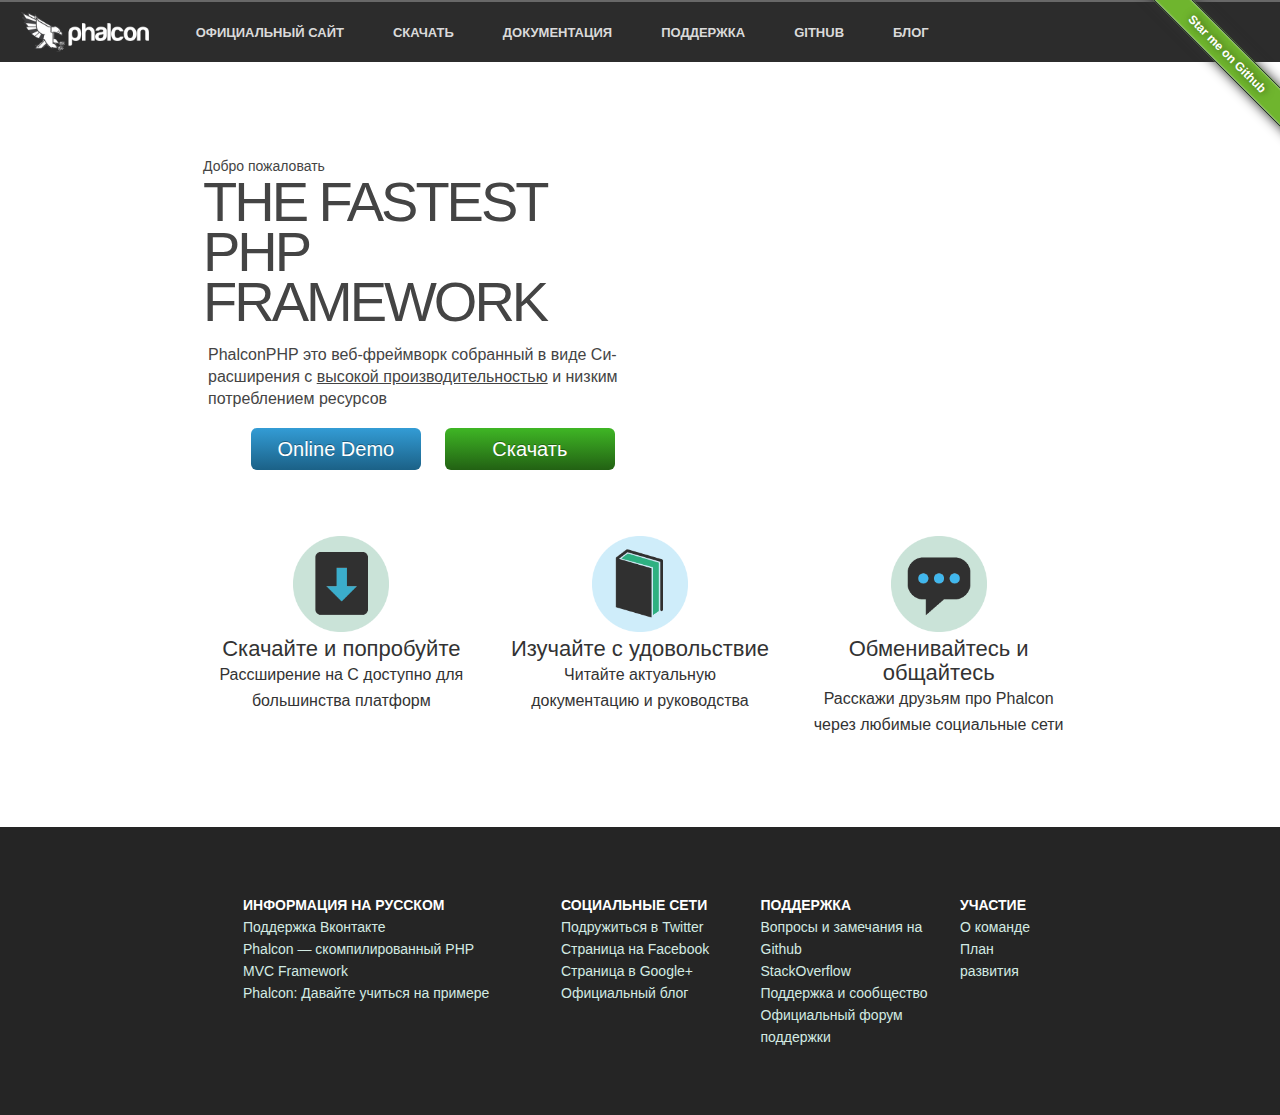
==== index.html @ 6167dce9 "Первый" ====
<!DOCTYPE html>
<html lang="ru">
<head>
    <meta http-equiv="Content-Type" content="text/html; charset=UTF-8">
    <meta charset="utf-8">
    <title>Phalcon PHP | Высокопроизводительный PHP фреймворк</title>
    <link rel="stylesheet" href="files/css.css" type="text/css">
    <link rel="stylesheet" href="files/css1.css" type="text/css">
    <link rel="stylesheet" href="files/style.css" type="text/css">
    <meta name="viewport" content="width=device-width, initial-scale=1.0">
    <meta name="description" content="PhalconPHP это веб-фреймворк собранный в виде Си-расширения с высокой производительностью и низким потреблением ресурсов">
    <script type="text/javascript">

        var _gaq = _gaq || [];
        _gaq.push(['_setAccount', 'UA-38820301-1']);
        _gaq.push(['_setDomainName', 'phalconphp.ru']);
        _gaq.push(['_trackPageview']);

        (function() {
            var ga = document.createElement('script'); ga.type = 'text/javascript'; ga.async = true;
            ga.src = ('https:' == document.location.protocol ? 'https://ssl' : 'http://www') + '.google-analytics.com/ga.js';
            var s = document.getElementsByTagName('script')[0]; s.parentNode.insertBefore(ga, s);
        })();

    </script>
</head>
<body>
<div id="header">
    <h1>
        <a href="/">
            <img border="0" src="files/logo-small-sp.png"></a>
    </h1>

    <div align="center">
        <div id="nav-main" role="navigation">
            <div class="menubar">
                <div class="nav-main-features nav-first">
                    <a href="http://phalconphp.com/">ОФИЦИАЛЬНЫЙ САЙТ</a>
                </div>
                <div class="nav-main-features">
                    <a href="http://phalconphp.ru/download">СКАЧАТЬ</a>
                </div>
                <div class="nav-main-features">
                    <a href="http://phalconphp.ru/documentation">ДОКУМЕНТАЦИЯ</a>
                </div>
                <div class="nav-main-features">
                    <a href="http://phalconphp.ru/support">ПОДДЕРЖКА</a>
                </div>
                <div class="nav-main-features">
                    <a href="https://github.com/phalcon/cphalcon">GITHUB</a>
                </div>
                <div class="nav-main-features">
                    <a target="blog" href="http://blog.phalconphp.com/">БЛОГ</a>
                </div>
            </div>
        </div>
    </div>
</div>

<div align="left">
    <div id="main-content">
        <table align="center" class="main-table">
            <tbody>
            <tr>
                <td valign="top">
                    <div class="name">
                        Добро пожаловать<br>

                        <div class="subname">THE FASTEST<br>PHP FRAMEWORK</div>
                        <p>PhalconPHP это веб-фреймворк собранный в виде Си-расширения с
                            <a href="http://docs.phalconphp.com/en/latest/reference/benchmark.html">высокой производительностью</a>
                            и низким потреблением ресурсов
                        </p>
                        <table align="center">
                            <tbody>
                            <tr>
                                <td align="center">
                                    <a href="http://try.phalconphp.com/" class="no-decoration">
                                        <div class="btn btn-try">Online Demo</div>
                                    </a>
                                </td>
                                <td align="center">
                                    <a href="http://phalconphp.ru/download" class="no-decoration">
                                        <div class="btn btn-download">Скачать</div>
                                    </a></td>
                            </tr>
                            </tbody>
                        </table>
                    </div>
                </td>
                <td width="45%" id="speakerdeck">
                    <script src="files/4edf11f72a2b980050009919.js"></script>
                </td>
            </tr>
            </tbody>
        </table>
    </div>
</div>

<div align="center">
    <div class="sub-content">
        <div class="sub">
            <a href="http://phalconphp.ru/download"><img border="0" src="files/download-sp.png"><br>Скачайте и попробуйте<br><span>Рассширение на C доступно для большинства платформ</span><br></a>
        </div>
        <div class="sub">
            <a href="http://phalconphp.ru/documentation"><img border="0" src="files/book.png"><br>Изучайте с удовольствие<br><span>Читайте актуальную документацию и руководства</span></a></div>
        <div class="sub">
            <a href="https://twitter.com/phalconphp">
                <img border="0" src="files/chat.png"> <br>
                Обменивайтесь и общайтесь<br>
                <span>Расскажи друзьям про Phalcon через любимые социальные сети</span>
            </a>
        </div>
    </div>
</div>

<div id="github-con">
    <div id="github" style="display: block; width: 250px;">
        <a href="https://github.com/phalcon/cphalcon">Star me on Github</a>
    </div>
</div>

<div id="footer" align="center">
    <table class="footer-table">
        <tbody>
        <tr>
            <td class="social tweets" align="left" valign="top">
                <p>
                    <label>Информация на русском</label><br>
                    <a href="http://vk.com/phalconphp">Поддержка Вконтакте</a><br>
                    <a href="http://habrahabr.ru/post/159217/">Phalcon — скомпилированный PHP MVC Framework</a><br>
                    <a href="http://habrahabr.ru/post/160311/">Phalcon: Давайте учиться на примере</a><br>
                </p>
            </td>
            <td class="social" align="left" valign="top">
                <p>
                    <label>Социальные сети</label><br>
                    <a href="http://twitter.com/phalconphp">Подружиться в Twitter</a><br>
                    <a href="http://www.facebook.com/pages/Phalcon/134230726685897">Страница на Facebook</a><br>
                    <a href="https://plus.google.com/102376109340560896457">Страница в Google+</a><br>
                    <a href="http://blog.phalconphp.com/">Официальный блог</a><br>
                </p>
            </td>
            <td class="social" align="left" valign="top">
                <p>
                    <label>Поддержка</label><br>
                    <a href="https://github.com/phalcon/cphalcon/issues">Вопросы и замечания на Github</a><br>
                    <a href="http://stackoverflow.com/questions/tagged/phalcon">StackOverflow</a><br>
                    <a href="https://groups.google.com/forum/#!forum/phalcon">Поддержка и сообщество</a>
                    <a href="http://forum.phalconphp.com">Официальный форум поддержки</a>
                </p>

            </td>
            <td class="subscribe" align="left" valign="top">
                <p>
                    <label>Участие</label><br>
                    <a href="http://phalconphp.com/about">О команде</a><br>
                    <a href="https://github.com/phalcon/cphalcon/wiki/Roadmap">План развития</a>
                </p>
            </td>
        </tr>
        </tbody>
    </table>
</div>
</body>
</html>
---- files/css.css ----
@font-face {
  font-family: 'Open Sans';
  font-style: normal;
  font-weight: 700;
  src: local('Open Sans Bold'), local('OpenSans-Bold'), url(http://themes.googleusercontent.com/static/fonts/opensans/v6/k3k702ZOKiLJc3WVjuplzHhCUOGz7vYGh680lGh-uXM.woff) format('woff');
}
@font-face {
  font-family: 'Open Sans';
  font-style: normal;
  font-weight: 800;
  src: local('Open Sans Extrabold'), local('OpenSans-Extrabold'), url(http://themes.googleusercontent.com/static/fonts/opensans/v6/EInbV5DfGHOiMmvb1Xr-hnhCUOGz7vYGh680lGh-uXM.woff) format('woff');
}
@font-face {
  font-family: 'Open Sans';
  font-style: normal;
  font-weight: 600;
  src: local('Open Sans Semibold'), local('OpenSans-Semibold'), url(http://themes.googleusercontent.com/static/fonts/opensans/v6/MTP_ySUJH_bn48VBG8sNSnhCUOGz7vYGh680lGh-uXM.woff) format('woff');
}
@font-face {
  font-family: 'Open Sans';
  font-style: normal;
  font-weight: 400;
  src: local('Open Sans'), local('OpenSans'), url(http://themes.googleusercontent.com/static/fonts/opensans/v6/cJZKeOuBrn4kERxqtaUH3T8E0i7KZn-EPnyo3HZu7kw.woff) format('woff');
}
---- files/css1.css ----
@font-face {
  font-family: 'Rosario';
  font-style: normal;
  font-weight: 400;
  src: local('Rosario Regular'), local('Rosario-Regular'), url(http://themes.googleusercontent.com/static/fonts/rosario/v6/w-TkvmAJln05SsRcUypbwA.woff) format('woff');
}
---- files/style.css ----
body {
	color: #333333;
	font-family: "Open Sans",sans-serif;
	font-size: 14px;
    line-height: 22px;
	border-top: 2px solid #686868;
	margin: 0;
	min-width: 990px;
	padding: 0;
	text-align: center;
}

#header {
	margin: 0 0px;
	text-align: center;
}

#header h1 {
	float: left;
	margin: 0;
}

#header h1 img {
	height: 40px;
	margin: 10px;
	margin-left: 20px;
	margin-right: 30px;
}

#nav-main {
    font-family: "Helvetica",sans-serif;
    font-size: 13px;
    font-weight: bold;
    text-align: left;
    text-transform: uppercase;
    background-color: #2C2C2C;
	background-image: -moz-linear-gradient(center top , #333333, #222222);
	padding-bottom: 5px;
}

#nav-main div.menubar {
    margin: 0;
    padding: 0;
}

#nav-main div.nav-main-features {
	list-style: none outside none;
	background: none repeat scroll 0 0 transparent;
	display: table-cell;
	margin: 0 0 0 -1px;
	padding: 10px 7px 10px 10px;
	position: relative;
}

#nav-main div.nav-main-features a {
    color: #DADADA;
    display: block;
    float: left;
    height: 18px;
    padding: 10px 25px 7px 7px;
    position: relative;
    text-decoration: none;
    z-index: 100;
}

#nav-main div.nav-main-features a:hover {
	color: #D3EBE3;
}

div#main-content {
	margin-top: 50px;
}

table.main-table {
	width: 900px;
}

div.name {
	padding: 10px;
	padding-top: 40px;
	padding-right: 40px;
	display: block;
	font: italic 32px/35px;
	color: #444444;
}

div.name a {
	color: #444444;
	text-decoration: underline;
}

div.subname {
	font-family: Rosario, sans-serif;
	font-style: normal;
	font-size: 56px;
	line-height: 50px;
	text-transform: uppercase;
	letter-spacing: -3px;
}

div.name p {
	font: italic 18px;
	padding-top: 12px;
	letter-spacing: 0px;
	font-size: 16px;
	margin: 5px 5px 15px;
}

#footer {
	background: none repeat scroll 0 0 #252525;
	clear: both;
	color: #FAFAFA;
	display: block;
	margin-top: 50px;
	padding: 50px 10px 50px;
}

#footer label {
    color: #FFFFFF;
    font-family: MetaBlack,"Trebuchet MS",sans-serif;
    font-size: 14px;
    font-weight: bold;
    text-transform: uppercase;
}

#footer table.footer-table {
	width: 800px;
}

#footer a {
	color: #d3ebe3;
}

#footer td.subscribe,
#footer td.social {
	width: 25%;
	line-height: 22px;
}

#footer td.tweets {
	width: 40%;
	padding-right: 60px;
}

#footer td.tweets li,
#footer td.tweets ul {
	margin: 0px;
	padding: 0px;
	list-style: none outside none;
}

#footer input[type="submit"] {
	background: #0B683C;
	padding: 5px;
	color: #fafafa;
	border: none;
	border-radius: 5px;
}

div.errorMessage {
	background: none repeat scroll 0 0 #B11A04;
	border: medium none;
	border-radius: 5px 5px 5px 5px;
	box-shadow: 0 3px 0 rgba(0, 0, 0, 0.1), 0 1px 10px rgba(0, 0, 0, 0.2);
	color: #FFFFFF;
	font-family: "Open Sans",sans-serif;
	padding: 10px;
	margin: 10px;
	text-align: left;
}

div.successMessage {
	background: none repeat scroll 0 0 #80BA36;
	border: medium none;
	border-radius: 5px 5px 5px 5px;
	box-shadow: 0 3px 0 rgba(0, 0, 0, 0.1), 0 1px 10px rgba(0, 0, 0, 0.2);
	color: #FFFFFF;
	font-family: "Open Sans",sans-serif;
	padding: 10px;
	margin: 10px;
	text-align: left;
}

div.btn {
	font-family: "Open Sans",sans-serif;
	font-style: normal;
	font-size: 20px;
	letter-spacing: 0px;
	text-align: center;
	padding: 10px;
	display: block;
	margin: 0 0 10px 20px;
	-webkit-border-radius: 6px;
	-moz-border-radius: 6px;
	border-radius: 6px;
	color: white;
	overflow: visible;
	width: 150px;
	zoom: 1;
}

div.documentation {
    background: -moz-linear-gradient(center top , #2D9A6D 0%, #227653 100%) repeat scroll 0 0 transparent;
    background: -webkit-gradient(linear, left top, left bottom, color-stop(0%,#2D9A6D), color-stop(100%,#227653));
	background: linear-gradient(top, #2D9A6D 0%, #227653 100%);
	filter: progid:DXImageTransform.Microsoft.gradient( startColorstr='#2D9A6D', endColorstr='#227653',GradientType=0 );
	-moz-transition: box-shadow 0.2s ease-in-out;
	-webit-transition: box-shadow 0.2s ease-in-out;
	transition: box-shadow 0.2s ease-in-out;
    border-radius: 6px 6px 6px 6px;
    -moz-box-shadow: 0 3px rgba(0, 0, 0, 0.1), inset 0 -4px rgba(0, 0, 0, 0.1);
    -webkit-box-shadow: 0 3px rgba(0, 0, 0, 0.1), inset 0 -4px rgba(0, 0, 0, 0.1);
    box-shadow: 0 3px rgba(0, 0, 0, 0.1), 0 -4px rgba(0, 0, 0, 0.1) inset;
    color: white;
    font-family: "Open Sans",sans-serif;
    font-size: 20px;
    font-style: normal;
    letter-spacing: 0;
    margin: 0 0 10px 0;
    overflow: visible;
    padding: 10px;
    text-align: center;
    width: 220px;
}

div.name a.no-decoration {
	text-decoration: none;
}

div.sub-content {
    border-radius: 10px 10px 10px 10px;
    padding: 20px;
    margin-top: 0px;
    width: 70%;
}

div.sub {
	padding: 20px;
	display: table-cell;
	width: 25%;
	font-size: 22px;
	line-height: 24px;
}

div.sub a {
	color: #333333;
}

div.sub img {
	width: 96px;
}

div.sub span {
	font-size: 16px;
}

div.page {
	font-family: "Helvetica Neue",Helvetica,Arial,sans-serif;
	text-align: center;
	margin-top: 40px;
}

div.subheader {
    border-bottom: 1px solid #666666;
    clear: both;
    height: 34px;
    margin-bottom: 15px;
}

#tabs {
    float: right;
    font-weight: bold;
}

#tabs a {
    background: inherit;
    border: 1px solid #FFFFFF;
    color: #777777;
    display: block;
    float: left;
    font-size: 90%;
    height: 24px;
    line-height: 22px;
    margin: 8px 8px 0 0;
    padding: 0 11px;
    text-decoration: none;
}

#tabs a.youarehere {
    -moz-border-bottom-colors: none;
    -moz-border-image: none;
    -moz-border-left-colors: none;
    -moz-border-right-colors: none;
    -moz-border-top-colors: none;
    background: none repeat scroll 0 0 #FFFFFF;
    border-color: #777777 #777777 #FFFFFF;
    border-style: solid;
    border-width: 1px;
    color: black;
    font-size: 120%;
    height: 30px;
    line-height: 28px;
    margin-top: 3px;
    padding: 0 11px;
}

h2 {
	color: #000000;
	display: block;
	/*font: italic 36px Georgia,"Times New Roman",Times,serif;
	letter-spacing: -3px;
	text-rendering: optimizelegibility;*/
	font: 400 30px/44px 'Open Sans','Lucida Sans Unicode','Lucida Grande',sans-serif;
	margin: 0;
}

.titleContent {
	letter-spacing: 1px;
	font-size: 22px;
	font-weight: normal;
}

.tableFormat1 {
    font: 45px;
    font-size: 15px;
}

.cellDown td {
    border-bottom: 2px solid #DDD;
    margin-right: 10px;
}

.tableFormat2 td {
    font-size: 15px;
    line-height: 23px;
    text-align: left;
}

.tableFormat2 h4 {
	margin: 0px;
	margin-top: 15px;
}

.tableFormat2 pre {
	font-style: normal;
	line-height: 16px;
}

a {
    color: #0088CC;
    text-decoration: none;
}

div.doc-box {
	background-color: #F5F5F5;
	border-radius: 10px 10px 10px 10px;
	padding: 32px;
	font-family: "Open Sans", sans-serif;
	line-height: 23px;
	margin-bottom: 15px;
}

div.doc-box h2 {
	margin: 0px;
	margin-bottom: 15px;
}

h3 {
	margin: 0px;
	margin-top: 15px;
	margin-bottom: 10px;
}

div.doc-box td {
	color: #333333;
	text-align: left;
	font-size: 16px;
}

div.doc-box img {
	width: 128px;
	padding-right: 20px;
}

table.resume td {
	border-left: 1px solid #dadada;
	border-bottom: 1px solid #dadada;
}

table.resume {
	border-right: 1px solid #dadada;
	border-top: 1px solid #dadada;
}

iframe.present_iframe {
	border:0;
	padding:0;
	margin:0;
	background:transparent;
}

#github-con {
	position: absolute;
	top: 0;
	right: 0;
	width: 220px;
	height: 180px;
	overflow: hidden;
	padding-top: 40px;
}

#github {
	background-color: #6FB52E;
	-webkit-transform: rotate(45deg);
	-moz-transform: rotate(45deg);
	transform: rotate(45deg);
	-webkit-box-shadow: 0 0 0 1px #1d212e inset,0 0 2px 1px #fff inset,0 0 1em #333333;
	-moz-box-shadow: 0 0 0 1px #1d212e inset,0 0 2px 1px #fff inset,0 0 1em #333333;
	box-shadow: 0 0 0 1px #1d212e inset,0 0 2px 1px #fff inset,0 0 1em #333333;
	color: rgba(255,255,255,0.90);
	padding: .6em 3.5em;
	font: bold 12px sans-serif;
	text-align: center;
	text-decoration: none;
	text-shadow: 1px -1px 8px rgba(0,0,0,0.60);
	-webkit-user-select: none;
	-moz-user-select: none;
	user-select: none
}

#github a {
	color: #fff;
}

div.about-bg {
	background: url("../img/watermark.png") no-repeat scroll 500px 50px #FFFFFF;
	width: 99%;
}

div.about {
	color: #222222;
	width: 650px;
	font-size: 16px;
	text-align: left;
	margin-left: 100px;
	margin-top: 70px;
	background: rgba(255, 255, 255, 0.7);
	border-radius: 15px;
	padding-top: 10px;
	line-height: 22px;
}

div.about li {
	color: #222222;
	font-size: 16px;
	text-align: left;
	line-height: 25px;
	margin: 5px;
}

div.highlightb {
	color: #414141;
	font-family: "Open Sans",sans-serif;
	background: none repeat scroll 0 0 #D5E9F6;
	line-height: 24px;
	padding: 10px;
	text-align: left;
	text-rendering: optimizelegibility;
	font-size: 15px;
	background-color: #D9EDF7;
    border-color: #BCE8F1;
    color: #3A87AD;
}

.btn-download {
	background-color: hsl(109, 66%, 23%) !important;
	background-repeat: repeat-x;
	filter: progid:DXImageTransform.Microsoft.gradient(startColorstr="#3fb625", endColorstr="#226113");
	background-image: -khtml-gradient(linear, left top, left bottom, from(#3fb625), to(#226113));
	background-image: -moz-linear-gradient(top, #3fb625, #226113);
	background-image: -ms-linear-gradient(top, #3fb625, #226113);
	background-image: -webkit-gradient(linear, left top, left bottom, color-stop(0%, #3fb625), color-stop(100%, #226113));
	background-image: -webkit-linear-gradient(top, #3fb625, #226113);
	background-image: -o-linear-gradient(top, #3fb625, #226113);
	background-image: linear-gradient(#3fb625, #226113);
	border-color: #226113 #226113 hsl(109, 66%, 18%);
	color: #fff !important;
	text-shadow: 0 -1px 0 rgba(0, 0, 0, 0.33);
	-webkit-font-smoothing: antialiased;
}

.btn-try {
	background-color: hsl(201, 66%, 32%) !important;
	background-repeat: repeat-x;
	filter: progid:DXImageTransform.Microsoft.gradient(startColorstr="#339cd5", endColorstr="#1b6187");
	background-image: -khtml-gradient(linear, left top, left bottom, from(#339cd5), to(#1b6187));
	background-image: -moz-linear-gradient(top, #339cd5, #1b6187);
	background-image: -ms-linear-gradient(top, #339cd5, #1b6187);
	background-image: -webkit-gradient(linear, left top, left bottom, color-stop(0%, #339cd5), color-stop(100%, #1b6187));
	background-image: -webkit-linear-gradient(top, #339cd5, #1b6187);
	background-image: -o-linear-gradient(top, #339cd5, #1b6187);
	background-image: linear-gradient(#339cd5, #1b6187);
	border-color: #1b6187 #1b6187 hsl(201, 66%, 27%);
	color: #fff !important;
	text-shadow: 0 -1px 0 rgba(0, 0, 0, 0.33);
	-webkit-font-smoothing: antialiased;
}

tr.cellDown span {
	font-size: 11px;
	color: #333333;
}

tr.downloadCell a {
	font-size: 13px;
	float: right;
	padding-left: 5px;
}

pre.source-code {
	font-family: Monaco,Menlo,Consolas,"Courier New",monospace;
	background-color: #F5F5F5;
    border: 1px solid rgba(0, 0, 0, 0.15);
    border-radius: 4px 4px 4px 4px;
    display: block;
    font-size: 13px;
    line-height: 17px;
    padding: 5px;
    padding-left: 10px;
    word-wrap: break-word;
    margin-top: 10px;
}
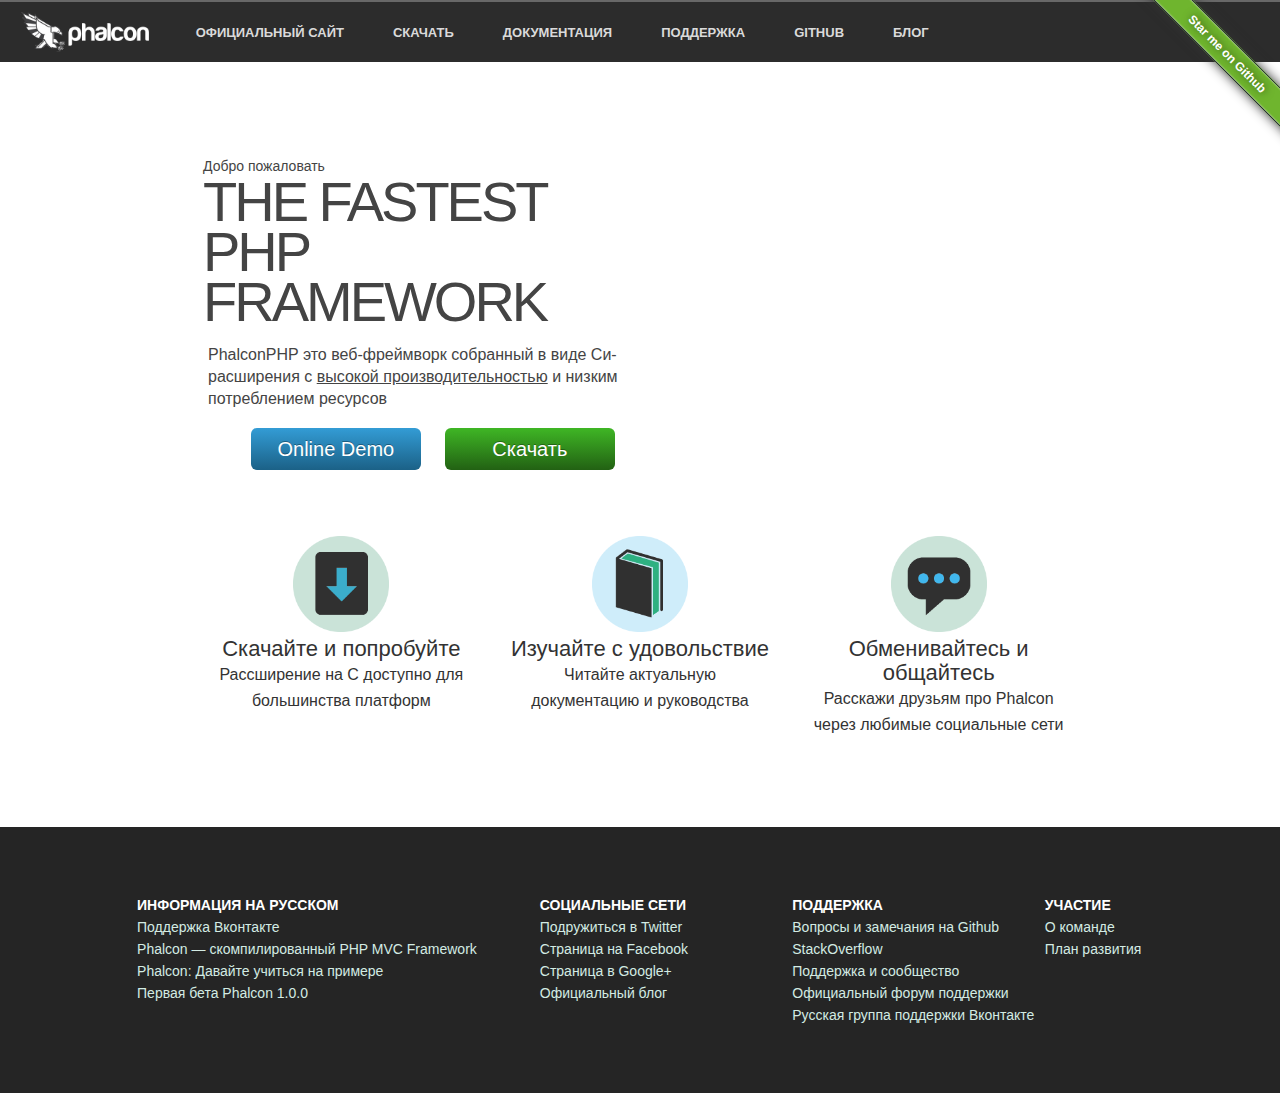
==== commit 23704a63: "Чистка и обновление" ====
--- a/index.html
+++ b/index.html
@@ -3,7 +3,7 @@
 <head>
     <meta http-equiv="Content-Type" content="text/html; charset=UTF-8">
     <meta charset="utf-8">
-    <title>Phalcon PHP | Высокопроизводительный PHP фреймворк</title>
+    <title>Phalcon PHP | Высокопроизводительный PHP web фреймворк для http</title>
     <link rel="stylesheet" href="files/css.css" type="text/css">
     <link rel="stylesheet" href="files/css1.css" type="text/css">
     <link rel="stylesheet" href="files/style.css" type="text/css">
@@ -130,6 +130,7 @@
                     <a href="http://vk.com/phalconphp">Поддержка Вконтакте</a><br>
                     <a href="http://habrahabr.ru/post/159217/">Phalcon — скомпилированный PHP MVC Framework</a><br>
                     <a href="http://habrahabr.ru/post/160311/">Phalcon: Давайте учиться на примере</a><br>
+                    <a href="http://habrahabr.ru/post/171915/">Первая бета Phalcon 1.0.0</a><br>
                 </p>
             </td>
             <td class="social" align="left" valign="top">
@@ -146,10 +147,10 @@
                     <label>Поддержка</label><br>
                     <a href="https://github.com/phalcon/cphalcon/issues">Вопросы и замечания на Github</a><br>
                     <a href="http://stackoverflow.com/questions/tagged/phalcon">StackOverflow</a><br>
-                    <a href="https://groups.google.com/forum/#!forum/phalcon">Поддержка и сообщество</a>
-                    <a href="http://forum.phalconphp.com">Официальный форум поддержки</a>
+                    <a href="https://groups.google.com/forum/#!forum/phalcon">Поддержка и сообщество</a><br>
+                    <a href="http://forum.phalconphp.com">Официальный форум поддержки</a><br>
+                    <a href="http://vk.com/phalconphp">Русская группа поддержки Вконтакте</a><br>
                 </p>
-
             </td>
             <td class="subscribe" align="left" valign="top">
                 <p>
--- a/files/style.css
+++ b/files/style.css
@@ -124,7 +124,7 @@
 }
 
 #footer table.footer-table {
-	width: 800px;
+	/*width: 800px;*/
 }
 
 #footer a {
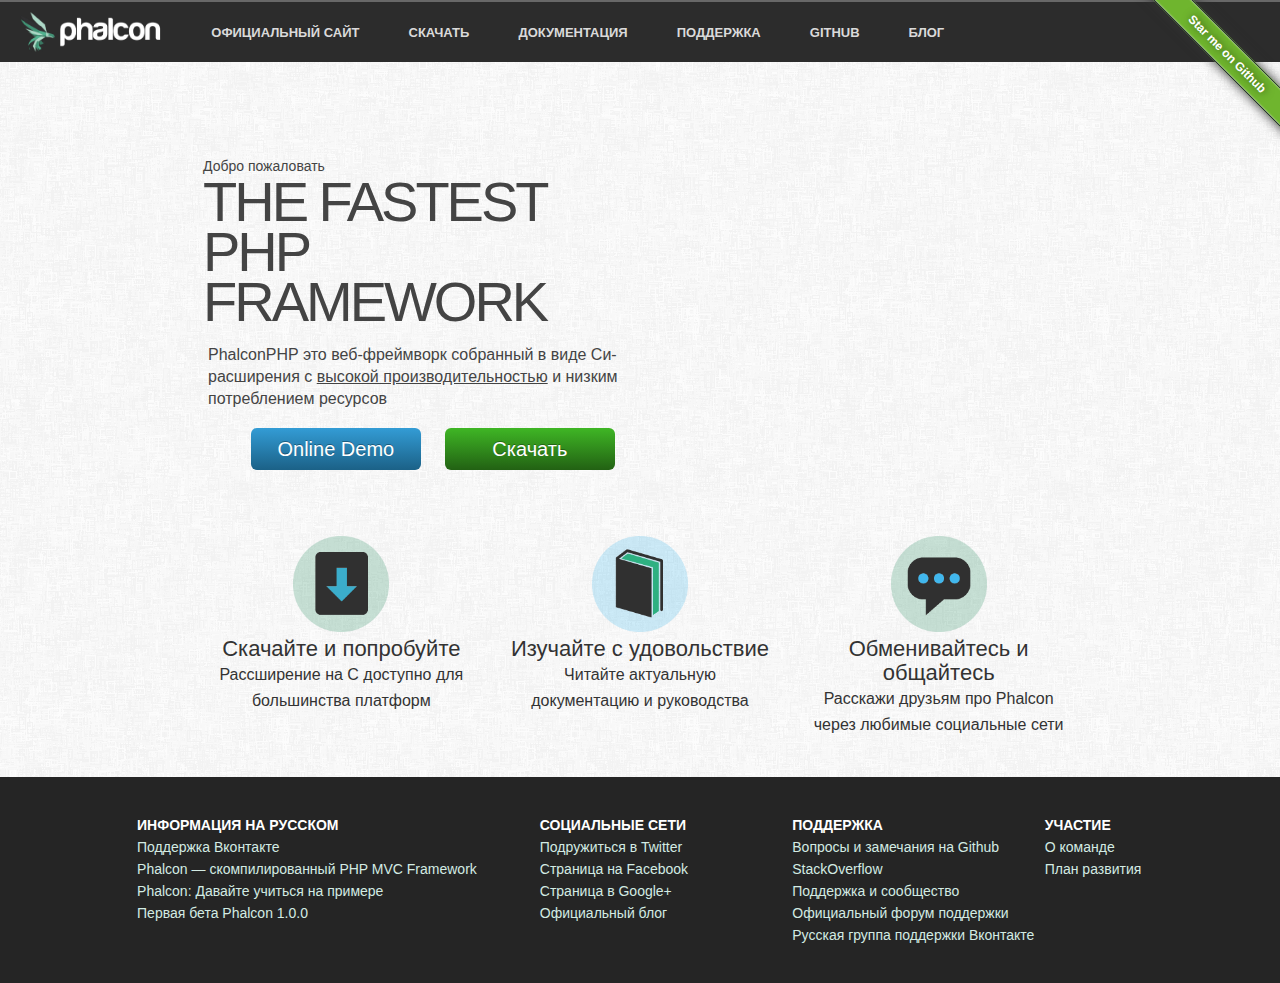
==== commit f36c67a2: "1.0.1 версия" ====
--- a/index.html
+++ b/index.html
@@ -68,7 +68,7 @@
 
                         <div class="subname">THE FASTEST<br>PHP FRAMEWORK</div>
                         <p>PhalconPHP это веб-фреймворк собранный в виде Си-расширения с
-                            <a href="http://docs.phalconphp.com/en/latest/reference/benchmark.html">высокой производительностью</a>
+                            <a href="http://docs.phalconphp.ru/ru/latest/reference/benchmark.html">высокой производительностью</a>
                             и низким потреблением ресурсов
                         </p>
                         <table align="center">
--- a/files/style.css
+++ b/files/style.css
@@ -8,6 +8,7 @@
 	min-width: 990px;
 	padding: 0;
 	text-align: center;
+    background: url('fabric_of_squares_gray.png') repeat top left;
 }
 
 #header {
@@ -111,8 +112,9 @@
 	clear: both;
 	color: #FAFAFA;
 	display: block;
-	margin-top: 50px;
-	padding: 50px 10px 50px;
+    margin-top: 0px;
+    padding: 20px 20px;
+    position: relative;
 }
 
 #footer label {
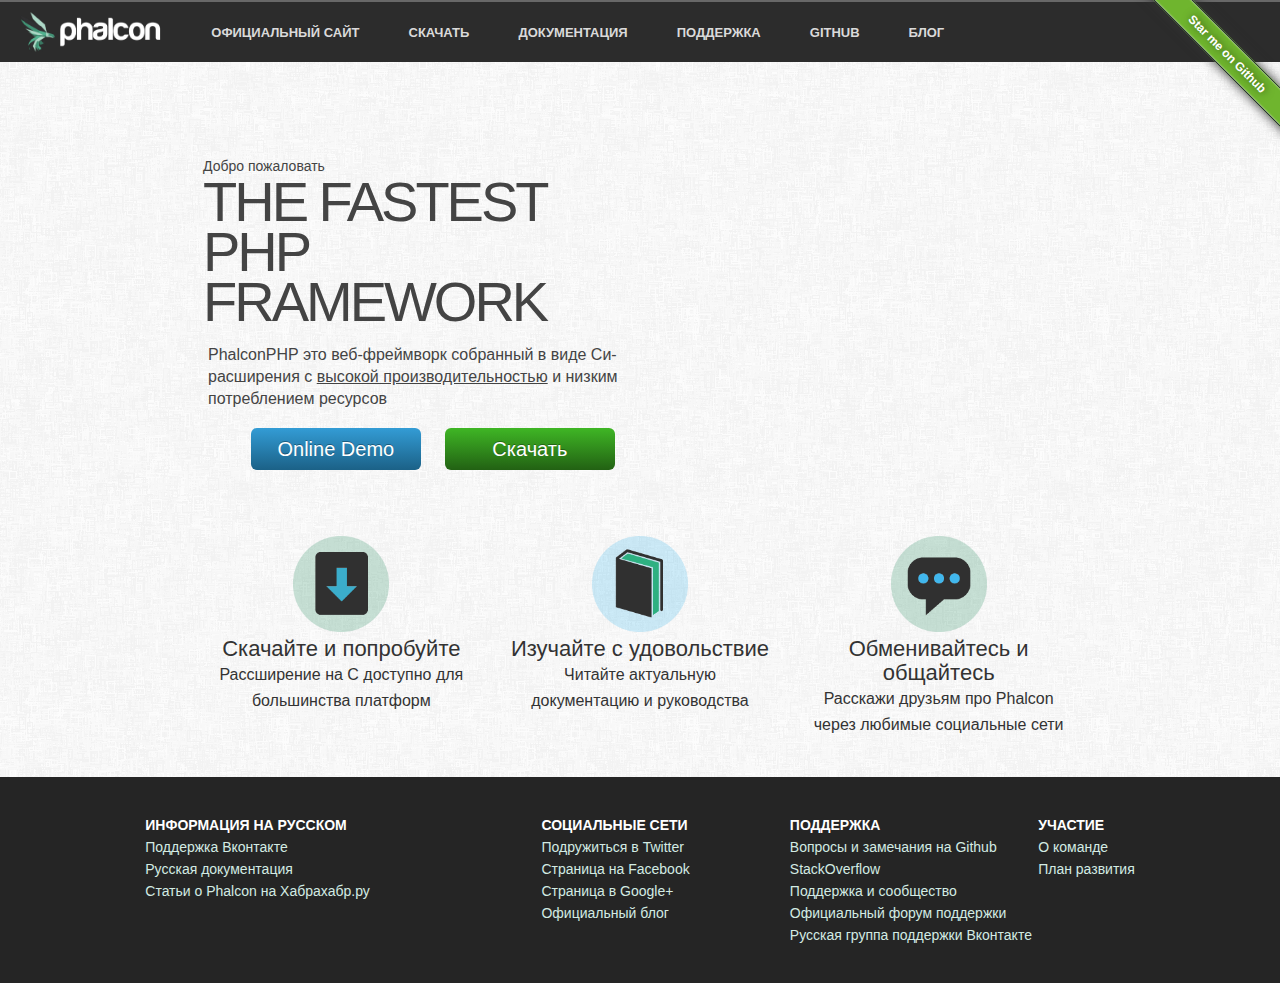
==== commit 9447a339: "Обновление скачивания и ссылок" ====
--- a/index.html
+++ b/index.html
@@ -128,9 +128,8 @@
                 <p>
                     <label>Информация на русском</label><br>
                     <a href="http://vk.com/phalconphp">Поддержка Вконтакте</a><br>
-                    <a href="http://habrahabr.ru/post/159217/">Phalcon — скомпилированный PHP MVC Framework</a><br>
-                    <a href="http://habrahabr.ru/post/160311/">Phalcon: Давайте учиться на примере</a><br>
-                    <a href="http://habrahabr.ru/post/171915/">Первая бета Phalcon 1.0.0</a><br>
+                    <a href="http://docs.phalconphp.ru">Русская документация</a><br>   
+                    <a href="http://habrahabr.ru/search/?q=%5Bphalcon%5D&target_type=posts">Статьи о Phalcon на Хабрахабр.ру</a><br>
                 </p>
             </td>
             <td class="social" align="left" valign="top">
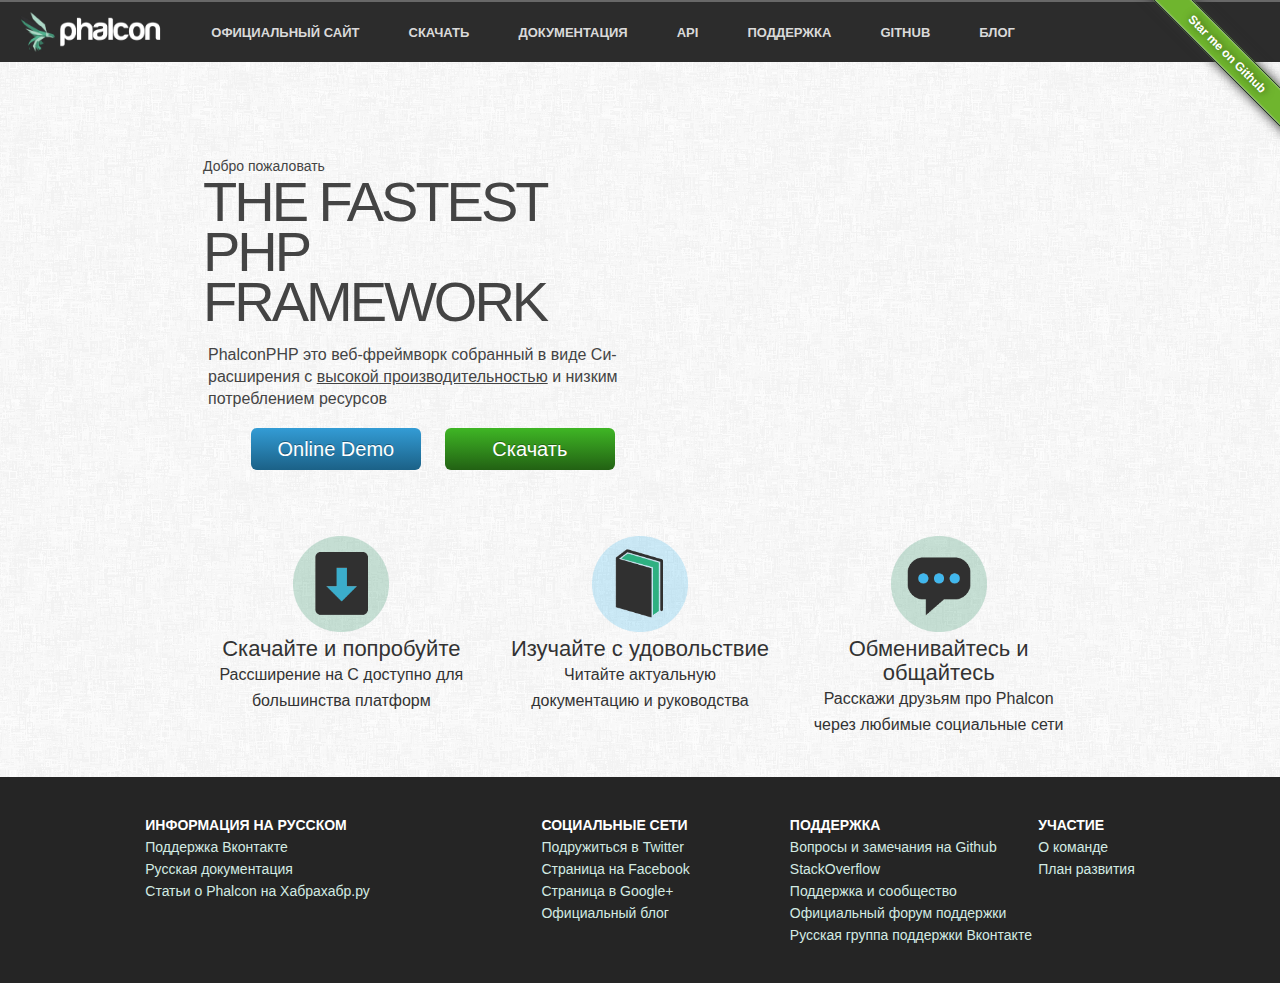
==== commit c3c05b15: "Ссылка на API, обновление ссылок на документацию" ====
--- a/index.html
+++ b/index.html
@@ -42,6 +42,9 @@
                 </div>
                 <div class="nav-main-features">
                     <a href="http://phalconphp.ru/documentation">ДОКУМЕНТАЦИЯ</a>
+                </div>
+                <div class="nav-main-features">
+                    <a href="http://api.phalconphp.ru/documentation">API</a>
                 </div>
                 <div class="nav-main-features">
                     <a href="http://phalconphp.ru/support">ПОДДЕРЖКА</a>
@@ -128,7 +131,7 @@
                 <p>
                     <label>Информация на русском</label><br>
                     <a href="http://vk.com/phalconphp">Поддержка Вконтакте</a><br>
-                    <a href="http://docs.phalconphp.ru">Русская документация</a><br>   
+                    <a href="http://docs.phalconphp.ru">Русская документация</a><br>
                     <a href="http://habrahabr.ru/search/?q=%5Bphalcon%5D&target_type=posts">Статьи о Phalcon на Хабрахабр.ру</a><br>
                 </p>
             </td>
@@ -163,4 +166,4 @@
     </table>
 </div>
 </body>
-</html>+</html>
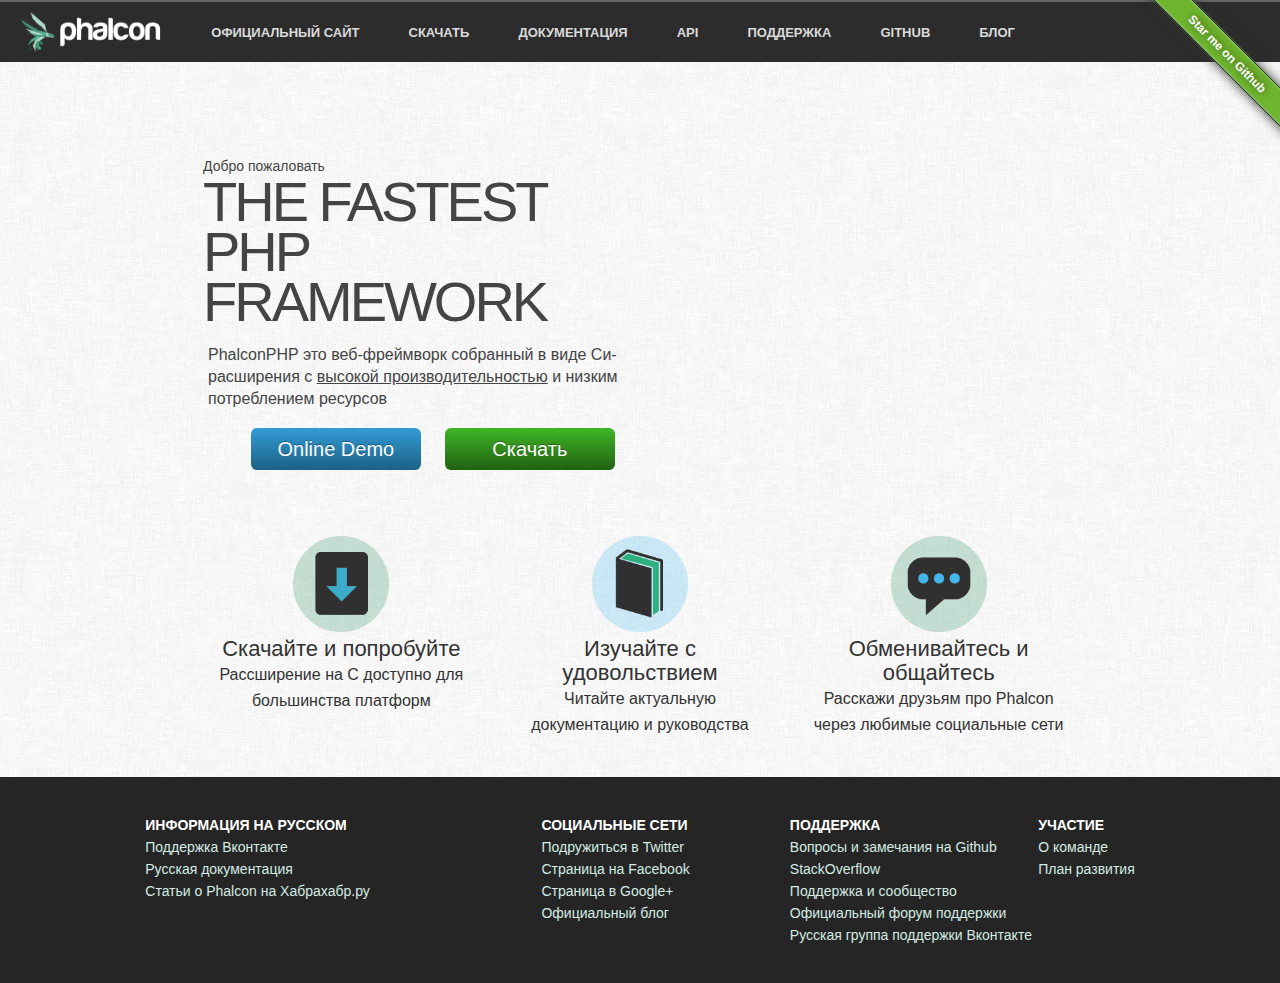
==== commit 3d971acd: "fix ошибки" ====
--- a/index.html
+++ b/index.html
@@ -44,7 +44,7 @@
                     <a href="http://phalconphp.ru/documentation">ДОКУМЕНТАЦИЯ</a>
                 </div>
                 <div class="nav-main-features">
-                    <a href="http://api.phalconphp.ru/documentation">API</a>
+                    <a href="http://api.phalconphp.ru/">API</a>
                 </div>
                 <div class="nav-main-features">
                     <a href="http://phalconphp.ru/support">ПОДДЕРЖКА</a>
@@ -106,7 +106,7 @@
             <a href="http://phalconphp.ru/download"><img border="0" src="files/download-sp.png"><br>Скачайте и попробуйте<br><span>Рассширение на C доступно для большинства платформ</span><br></a>
         </div>
         <div class="sub">
-            <a href="http://phalconphp.ru/documentation"><img border="0" src="files/book.png"><br>Изучайте с удовольствие<br><span>Читайте актуальную документацию и руководства</span></a></div>
+            <a href="http://phalconphp.ru/documentation"><img border="0" src="files/book.png"><br>Изучайте с удовольствием<br><span>Читайте актуальную документацию и руководства</span></a></div>
         <div class="sub">
             <a href="https://twitter.com/phalconphp">
                 <img border="0" src="files/chat.png"> <br>
